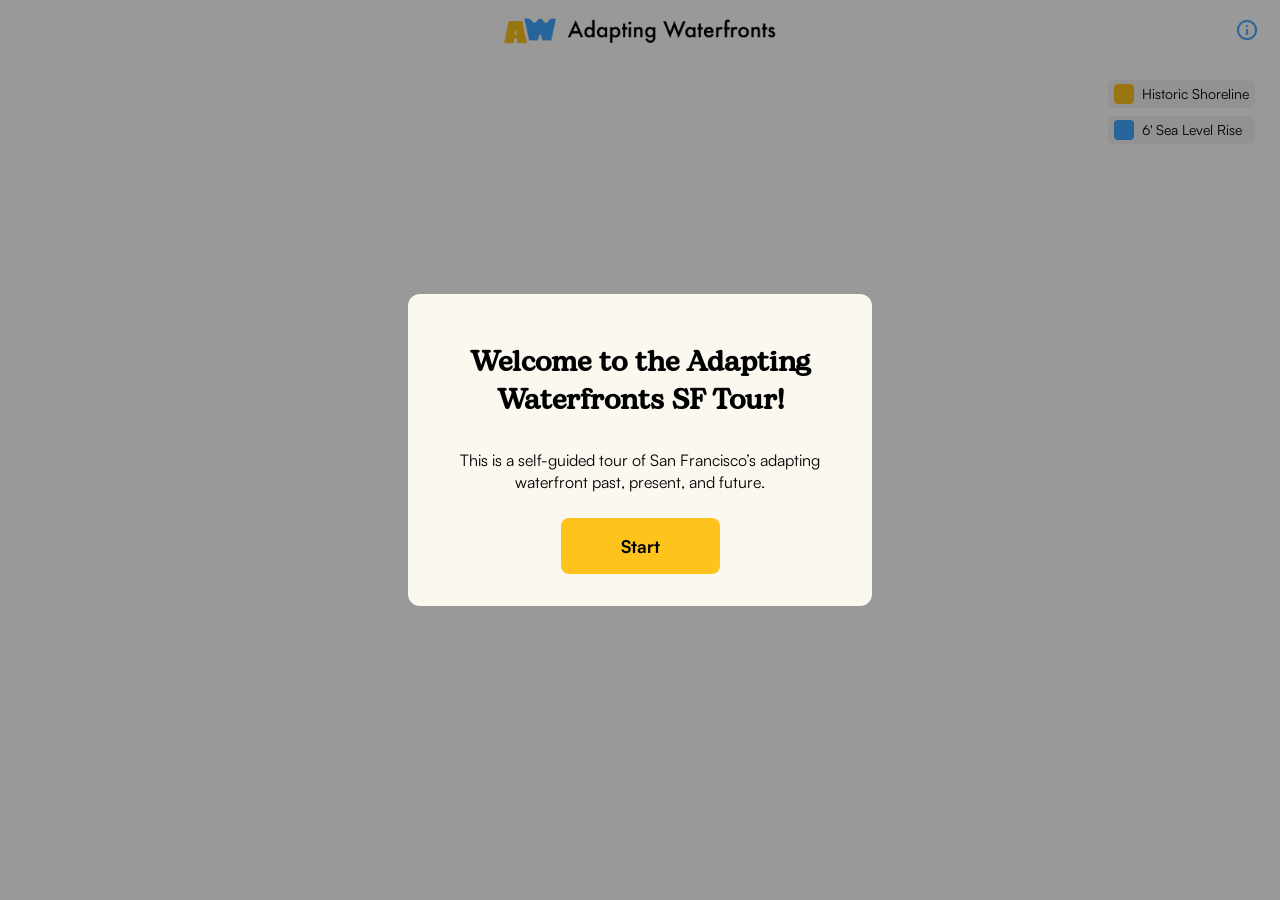
==== ar/index.html @ 4c815773 "Nested websites under one domain" ====
<!doctype html>
<html lang="en">
  <head>
    <meta charset="utf-8" />
    <title>Adapting Waterfronts SF - AR</title>
    <!-- <base href="https://abigailxchen.github.io/adapting-waterfronts-tour/"> -->
    <link rel="icon" type="image/png" href="img/AW_Favicon.png" />
    <meta name="viewport" content="width=device-width, initial-scale=1" />
    <link
      href="https://fonts.googleapis.com/css?family=Open+Sans"
      rel="stylesheet"
    />
    <script src="https://api.mapbox.com/mapbox-gl-js/v3.14.0/mapbox-gl.js"></script>
    <link
      href="https://api.mapbox.com/mapbox-gl-js/v3.14.0/mapbox-gl.css"
      rel="stylesheet"
    />

    <style>
      body {
        margin: 0;
        padding: 0;
        font-family: 'Open Sans', sans-serif;
      }

      /* Fonts */
      @font-face {
        font-family: 'BogartAlt';
        src: url('fonts/BOGARTALTMEDIUMTRIAL.TTF') format('truetype'),
            url('fonts/BOGARTALTMEDIUMTRIAL.TTF') format('woff');
        font-weight: medium;
        font-style: normal;
      }

      @font-face {
        font-family: 'Satoshi';
        src: url('fonts/Satoshi-Regular.otf') format('opentype'),
            url('fonts/Satoshi-Regular.otf') format('woff');
        font-weight: normal;
        font-style: normal;
      }

      @font-face {
        font-family: 'Satoshi';
        src: url('fonts/Satoshi-Bold.otf') format('opentype'),
            url('fonts/Satoshi-Bold.otf') format('woff');
        font-weight: bold;
        font-style: normal;
      }

      /* Modal header */
      #introModal h1 {
        font-family: 'BogartAlt', serif; /* your custom font */
        font-size: 1.8em;
        line-height: 1.3; /* increase this if lines are too tight */
        margin-bottom: 1em;
      }

      /* Map popups header */
      .mapboxgl-popup-content h3 {
        font-size: 22px;
        font-family: 'BogartAlt', serif;
      }

      /* Info overlay headers */
      .infoContent h2 {
        font-family: 'BogartAlt', serif;
      }

      /* Paragraph text (modal, popup, info) */
      #introModal p,
      .mapboxgl-popup-content p,
      .infoContent p,
      .intro-steps
      {
        font-family: 'Satoshi', sans-serif;
      }

      /* Start button text */
      #startBtn {
        font-family: 'Satoshi', sans-serif;
        font-weight: bold;  /* will use Satoshi-Bold.otf */
      }

      /* Modal background overlay */
      #introOverlay {
        position: fixed;
        top: 0;
        left: 0;
        width: 100%;
        height: 100%;
        background: rgba(0,0,0,0.4);
        display: flex;
        align-items: center;
        justify-content: center;
        z-index: 1100; /* increased above topNav */
      }

      /* Modal content box */
      #introModal {
        background: #FBF8F0;
        padding: 2em;
        border-radius: 12px;
        max-width: 400px;
        width: 80%;
        text-align: center;
      }


      #introModal h1 {
        font-size: 1.8em;
        margin-bottom: 1em;
      }

      #introModal p {
        margin-bottom: 1.5em;
        line-height: 1.4;
      }

      #introModal ol.intro-steps {
        text-align: left;
        margin: 1em auto;
        padding-left: 0;
        display: inline-block;
        list-style: none;   /* hides the numbers */
        line-height: 1.5;
      }


      #startBtn {
        padding: 16px 60px;
        font-size: 1.1em;
        border: none;
        border-radius: 8px;
        background: #FFC31E;
        color: black;
        cursor: pointer;
      }

      #startBtn:hover {
        background: #F7D987;
      }

      /* Map */
      #map {
        position: absolute;
        top: 0;
        bottom: 0;
        width: 100%;
      }

        .marker {
        width: 35px;
        height: 35px;
        border-radius: 50%;
        background: #363636;
        color: white;
        font-size: 16px;
        font-weight: bold;
        display: flex;
        align-items: center;
        justify-content: center;
        cursor: pointer;
        border: 2px solid white;
        /* box-shadow: 0 0 5px rgba(0,0,0,0.3); */
        }

      .mapboxgl-popup {
        max-width: 400px;
        z-index: 1006;
      }

      /* Popup container */
      .mapboxgl-popup-content {
        background-color: #FBF8F0; /* beige */
        border-radius: 16px;       /* more rounded corners */
        padding: 12px 16px;        /* adjust padding if you like */
        font-family: sans-serif;   /* optional: match your site font */
        font-size: 14px;
        color: #333;               /* darker text for contrast */
      }

      /* Optional: popup tip (the little pointer triangle) */
      .mapboxgl-popup-tip {
        border-top-color: #FBF8F0 !important; /* beige pointer */
      }


      .mapboxgl-popup-close-button {
        font-size: 2em !important;   /* larger × */
        width: 44px !important;      /* bigger tap target */
        height: 44px !important;
        line-height: 44px !important;
        border-radius: 50%;
      }
      .mapboxgl-popup-close-button:hover,
      .mapboxgl-popup-close-button:focus {
        background: rgba(0,0,0,0.05);
      }

      #layerLegend {
        position: absolute;
        top: 70px;  /* sits below top nav (60px) */
        right: 15px;
        background: white;
        padding: 10px;
        border-radius: 8px;
        z-index: 1002;
        font-family: 'Satoshi', sans-serif;
    }

      /* Info overlays */
      .infoOverlay {
        position: fixed;
        top: 0;
        left: 0;
        width: 100%;
        height: 100%;
        background: rgba(0,0,0,0.6);
        display: none;
        align-items: center;
        justify-content: center;
        z-index: 1100;
      }

        .infoContent {
          background: #FBF8F0;
          padding: 2em;
          border-radius: 12px;
          max-width: 400px;
          width: 90%;
          max-height: 75vh;   /* limit height to 80% of viewport */
          overflow-y: auto;   /* enable scrolling if content is too tall */
          text-align: left;
          position: relative;
        }

      .about-logos {
        display: flex;
        justify-content: center; /* centers logos in a row */
        align-items: center; /* aligns them vertically */
        gap: 20px; /* space between logos */
        margin-top: 1em;
        flex-wrap: wrap; /* allows wrapping on very small screens */
      }

      .about-logos img {
        max-height: 60px; /* control logo size */
        width: auto;
        object-fit: contain;
      }

      .closeBtn {
        position: absolute;
        top: 12px;
        right: 12px;
        background: transparent;
        border: none;
        font-size: 2em;              /* bigger "×" */
        line-height: 1;
        cursor: pointer;
        width: 44px;                 /* min recommended touch target */
        height: 44px;                /* min recommended touch target */
        display: flex;
        align-items: center;
        justify-content: center;
        border-radius: 50%;          /* optional: circular hit area */
      }
      
      /* Remove hover effect completely */
      .mapboxgl-popup-close-button,
      .mapboxgl-popup-close-button:hover,
      .mapboxgl-popup-close-button:focus,
      .mapboxgl-popup-close-button:active {
          background: transparent !important;  /* no hover color */
      }

      /* Top Navigation Bar */
      #topNav {
        position: absolute;
        top: 0;
        left: 0;
        width: 100%;
        height: 60px;
        background: rgba(255,255,255);
        display: flex;
        align-items: center;
        justify-content: center;
        z-index: 1005;
      } 

      #logoImg {
        height: 30px;   /* fits within 60px nav bar */
        width: auto;
        display: block;
      }


      #infoBtn {
        position: absolute;
        right: 15px;
        background: transparent;
        border: none;
        font-size: 1.5em;
        cursor: pointer;
        display: flex;
        align-items: center;
        justify-content: center;
      }

      #infoBtn img {
      height: 24px;
      width: auto;
    }


      .qr-section {
        text-align: center;   /* centers instructions */
        margin-top: 12px;     /* spacing above the section */
      }

      .qr-section p {
        margin-bottom: 8px;   /* space between text and QR image */
      }

      .qr-code {
        display: block;
        margin: 0 auto;
        max-width: 25%;     /* keep it a reasonable size */
        height: auto;
      }

      /* Layer legend */
      .layer-toggle {
        display: flex;
        align-items: center;
        cursor: pointer;
        margin-bottom: 8px;
        user-select: none;
        padding: 4px 6px; /* optional: clickable area */
        border-radius: 6px;
        transition: background 0.2s;
      }

      .layer-toggle .color-box {
        width: 20px;
        height: 20px;
        border-radius: 4px;
        margin-right: 8px;
        transition: opacity 0.2s;
      }

      .layer-toggle.active {
        background: rgba(0,0,0,0.05); /* subtle highlight */
      }

      .layer-toggle:not(.active) .color-box {
        opacity: 0.4; /* faded when inactive */
      }


      .layer-toggle .layer-label {
        font-family: 'Satoshi', sans-serif;
        font-size: 14px;
      }

      .layer-toggle:last-child {
        margin-bottom: 0;
      }


    </style>
  </head>

  <body>
      <!-- Intro Modal -->
      <div id="introOverlay" style="display:flex;">
      <div id="introModal">
          <h1>Welcome to the Adapting Waterfronts SF Tour!</h1>
          <p>This is a self-guided tour of San Francisco’s adapting waterfront past, present, and future.</p>
          <!-- <p> Here’s how to get started: </p>
          <ol class="intro-steps">
            <li><strong>Step 1.</strong> Download <a href="https://apps.apple.com/us/app/adobe-aero/id1401748913">Adobe Aero</a>. Sign in.</li>
            <li><strong>Step 2.</strong> Click on map markers and hold the QR code to be redirected to the AR experience.</li>
            <li><strong>Step 3.</strong> Follow the prompts on Aero to view installation.</li>
            <li><strong>Step 4.</strong> Enjoy and be aware of your surroundings at all times.</li>
          </ol><p></p> -->
          <button id="startBtn">Start</button>
      </div>
      </div>

    <!-- Top Navigation Bar -->
    <div id="topNav">
      <!-- <a href="https://www.adaptingwaterfronts.com/"> -->
        <img src="img/AW_Logo_Words.png" alt="Adapting Waterfronts logo" id="logoImg" />
      <!-- </a> -->
      <button id="infoBtn"><img src="img/Info_Icon.png" alt="Info"></button>
    </div>


    <!-- Combined Info Overlay -->
    <div id="infoOverlay" class="infoOverlay">
      <div class="infoContent">
        <button class="closeBtn">&times;</button>
        <!-- <h2>Getting Started</h2>
        <p><strong>Step 1.</strong> Download <a href="https://apps.apple.com/us/app/adobe-aero/id1401748913">Adobe Aero</a>. Sign in.</p>
        <p><strong>Step 2.</strong> Click on the map markers, hold the QR code, and click “Open Adobe Aero” to be redirected to the AR experience.</p>
        <p><strong>Step 3.</strong> Look in the direction of the present-day photo.</p>
        <p><strong>Step 4.</strong> Once uploaded, tap on screen to anchor the AR installation on ground.</p>
        <p><strong>Step 5.</strong> Enjoy and be aware of your surroundings at all times.</p><br> -->

        <h2>About</h2>
        <p>Adapting Waterfronts is a self-guided tour along San Francisco’s historic downtown. The project invites the public to explore the past, present, and potential future transformations of the city’s shoreline as it adapts to climate change by visualizing installations at 8 designated locations. Supported by funds from the Research, Scholarly and Creative Activities (RCSA) Grant Program at the California Polytechnic State University in San Luis Obispo.</p>
        <p>Created by Gabriel Tenaya Kaprielian</p>
        <p>Web & Graphic Design by Abigail Chen</p>
        <!-- <div class="about-logos">
          <img src="img/CalPoly_Logo.png" alt="Cal Poly Logo">
          <img src="img/SPUR_Logo.png" alt="SPUR Logo">
          <img src="img/PortofSF_Logo.png" alt="Port of SF Logo">
        </div> -->
        <br>

        <h2>Historic Images</h2>
        <p>Site 1 - Mission Street (1917): OpenSFHistory.org / wnp36.01691; DPW Horace Chaffee (SF Department of Public Works / Courtesy of a Private Collector)</p>
        <p>Site 2 - 1st Street (1914): OpenSFHistory.org / wnp36.00474; DPW Horace Chaffee (SF Department of Public Works / Courtesy of a Private Collector)</p>
        <p>Site 3 - Market Street (1903): OpenSFHistory.org / wnp27.0263; (Courtesy of a Private Collector)</p>
        <p>Site 4 - Battery Street (1916): OpenSFHistory.org / wnp36.01311; DPW Horace Chaffee (SF Department of Public Works / Courtesy of a Private Collector)</p>
        <p>Site 5 - Pine Street (1866): OpenSFHistory.org / wnp71.1981; Lawrence & Houseworth (Martin Behrman Negative Collection / Courtesy of the Golden Gate NRA, Park Archives)</p>
        <p>Site 6 - Montgomery Street (1907): OpenSFHistory.org / wnp102.0052; (Helen Sjoberg Collection / Courtesy of Vicky Walker, Bernal History Project)</p>
        <p>Site 7 - Davis Street (1921): OpenSFHistory.org / wnp36.02596; (DPW Horace Chaffee (SF Department of Public Works / Courtesy of a Private Collector))</p>
        <p>Site 8 - Market Street (1960): OpenSFHistory.org / wpn27.5217; (Courtesy of a Private Collector)</p><br>

        <h2>Data Sources</h2>
        <p>The <a href="https://www.coast.noaa.gov/slr">sea level rise data</a> was created by the National Oceanic and Atmospheric Administration (NOAA) Office for Coastal Management. </p>
        <p>The historic shoreline data was sourced from UC Berkeley Library, “GIS (Geospatial Information Systems): California & Bay Area GIS Data.”</p>
        <p>All data is licensed under the <a href="https://creativecommons.org/licenses/by-nc/4.0/">Creative Commons Attribution-Noncommercial 4.0 License.</a></p><br>
       
        <h2>Disclaimer</h2>
        <p>The content contained in this website are speculative fictions. Their intended purpose is to inspire the imagination by considering different scenarios and strategies for climate change adaptation. The images are artistic renderings and do not explicitly reflect the scientific findings or stance of any of the partner organizations.</p>
      </div>
    </div>


    <!-- Map -->
    <div id="map"></div>

    <!-- Layer legend / toggle -->
    <div id="layerLegend">
      <div class="layer-toggle active" data-layer="shoreline">
        <span class="color-box" style="background-color: #FFC31E;"></span>
        <span class="layer-label">Historic Shoreline</span>
      </div>
      <div class="layer-toggle active" data-layer="6ftslr">
        <span class="color-box" style="background-color: #41A7FF;"></span>
        <span class="layer-label">6' Sea Level Rise</span>
      </div>
    </div>



    <script>
      // Custom access token for github website
      mapboxgl.accessToken = 'pk.eyJ1IjoiZ3NjYWxlczEiLCJhIjoiY21mYnJoN3R1MTd0MTJscTJsbHBzYjRxMCJ9.cumfjtafRFRLWWKQOUkAfg';

      // Create map
        const map = new mapboxgl.Map({
            container: 'map',
            style: 'mapbox://styles/mapbox/light-v11',
            center: [-122.39867, 37.79268],
            zoom: 14.15
        });

        // Add geolocate
        const geolocate = new mapboxgl.GeolocateControl({
            positionOptions: {
                enableHighAccuracy: true
            },
            trackUserLocation: true,
            showUserHeading: true
        });

        map.addControl(geolocate);

        // Intro modal logic
        const introOverlay = document.getElementById("introOverlay");
        const startBtn = document.getElementById("startBtn");

        startBtn.addEventListener("click", () => {
        introOverlay.style.display = "none"; // completely hide intro overlay
        // Trigger geolocation
        geolocate.trigger(); // will prompt the user to share location
        });

      // Top nav info button logic
      const infoBtn = document.getElementById("infoBtn");
      const infoOverlay = document.getElementById("infoOverlay");
      const closeBtn = infoOverlay.querySelector(".closeBtn");

      infoBtn.addEventListener("click", () => {
        infoOverlay.style.display = "flex";
      });

      closeBtn.addEventListener("click", () => {
        infoOverlay.style.display = "none";
      });

        // Load points
        const geojson = {
            type: 'FeatureCollection',
            features: [
                {
                type: 'Feature',
                geometry: {
                    type: 'Point',
                    coordinates: [-122.400652, 37.787491]
                },
                properties: {
                    title: 'Mission & New Montgomery Street',
                    description: "You’re standing on top of what was once a coastal sand dune prairie. Home to a diverse community of animals such as the northern harrier, brush rabbit, and coyote. Imagine if Mission Street was returned to pre-development ecology, replacing the concrete corridor with dune scrub and flowering plants including the Douglas Iris, baby blue eyes, and purple owl’s clover.",
                    picture: '1_GIF.gif',
                    //instructions: "Hold the QR and click 'Open Adobe Aero'!",
                    // qr: '1_AR_QR.png'

                }
                },
                {
                type: 'Feature',
                geometry: {
                    type: 'Point',
                    coordinates: [-122.397661, 37.789759]
                },
                properties: {
                    title: 'Mission & 1st Street',
                    description: 'You are standing on the edge of the historic shoreline of San Francisco! Can you imagine what it looked like at this beach before the city was built? With rising sea levels, the shoreline may return to its original location. A managed retreat is one adaptation strategy that removes parts of the city at risk of flooding. Are there parts of downtown that you wouldn’t want to see lost?',
                    picture: '2_GIF.gif',
                    // instructions: "Hold the QR and click 'Open Adobe Aero'!",
                    // qr: '2_AR_QR.png'

                }
                },
                {
                type: 'Feature',
                geometry: {
                    type: 'Point',
                    coordinates: [-122.399196, 37.791108]
                },
                properties: {
                    title: 'Market & 1st Street',
                    description: 'Canals can be used as part of a larger climate adaptation strategy for coastal cities. They can store excess water during heavy rainfall and relieve pressure on rising groundwater and saltwater intrusion caused by rising sea levels. Can you envision canals replacing some streets in San Francisco? What would be the benefits and drawbacks?',
                    picture: '3_GIF.gif',
                    // instructions: "Hold the QR and click 'Open Adobe Aero'!",
                    // qr: '3_AR_QR.png'
                }
                },
                {
                type: 'Feature',
                geometry: {
                    type: 'Point',
                    coordinates: [-122.399804, 37.792270]
                },
                properties: {
                    title: 'Battery & Pine Street',
                    description: "If you were standing here in the early 1800s you would be knee deep in water. Consider how San Francisco can co-exist with the Bay ecosystem. Accommodating rising sea levels within the existing city infrastructure is one adaptation strategy. Imagine streets replaced with tide pools. How many intertidal plants and animals can you name and where can you find them today?",
                    picture: '4_GIF.gif',
                    // instructions: "Hold the QR and click 'Open Adobe Aero'!",
                    // qr: '4_AR_QR.png'
                }
                },
                {
                type: 'Feature',
                geometry: {
                    type: 'Point',
                    coordinates: [-122.402612, 37.791938]
                },
                properties: {
                    title: 'Pine & Montgomery Street',
                    description: 'This was the location of a coast live oak woodland adapted to live by the ocean. Trees not only provide shade and shelter for many species but also play a significant role in climate mitigation and adaptation. They store carbon and can help reduce temperatures. Imagine walking in downtown San Francisco through a forest. How can that experience change your outlook on the day?',
                    picture: '5_GIF.gif',
                    // instructions: "Hold the QR and click 'Open Adobe Aero'!",
                    // qr: '5_AR_QR.png'
                }
                },
                {
                type: 'Feature',
                geometry: {
                    type: 'Point',
                    coordinates: [-122.403187, 37.794671]
                },
                properties: {
                    title: 'Montgomery & Clay Street',
                    description: 'Imagine a giant public pool in downtown San Francisco. Would you swim in it? The historic Fleishhacker Pool was once located at Ocean Beach and measured 1000’ long! A pool providing public recreation in the summer can also double as resilient stormwater infrastructure. It can retain rainwater during severe atmospheric river events to avoid compound flooding due to sea level rise.',
                    picture: '6_GIF.gif',
                    //  instructions: "Hold the QR and click 'Open Adobe Aero'!",
                    // qr: '6_AR_QR.png'

                }
                },
                {
                type: 'Feature',
                geometry: {
                    type: 'Point',
                    coordinates: [-122.397819, 37.794443]
                },
                properties: {
                    title: 'Davis & Sacramento Street',
                    description: 'As sea levels rise, the areas that have been built on reclaimed land are some of the most vulnerable to flooding. The Embarcadero Center, built on what used to be Yerba Buena Cove, contains raised walkways that could adapt to accommodate the rising Bay waters. How can we reconsider the concept of a static shoreline as a flexible shore area by embracing our relationship with the water?',
                    picture: '7_GIF.gif',
                    // instructions: "Hold the QR and click 'Open Adobe Aero'!",
                    // qr: '7_AR_QR.png'     

                }
                },
                {
                type: 'Feature',
                geometry: {
                    type: 'Point',
                    coordinates: [-122.395698, 37.793759]
                },
                properties: {
                    title: 'Market & Spear Street',
                    description: 'The Antarctic Ice Sheet extends nearly 5.4 million square miles with a mean thickness of 7,000 feet. If it all melted, global sea levels would rise over 190 feet. How many feet of sea level rise do you think would be too much for San Francisco to use walls as shoreline protection? What are designs that allow the Embarcadero seawall to be raised without separating the city from the Bay?',
                    picture: '8_GIF.gif',
                    // instructions: "Hold the QR and click 'Open Adobe Aero'!", 
                    // qr: '8_AR_QR.png'

                }
                },
                {
                type: 'Feature',
                geometry: {
                  type: 'Point',
                  coordinates: [-122.39344, 37.79547] // Ferry Building coordinates
                },
                properties: {
                  title: 'Ferry Building',
                  description: "Thank you for taking part in this walking tour! Join us for a happy hour and dinner at the Ferry Building to mingle and make friends :)",
                  picture: 'FerryBuilding_Image.png',
                  // instructions: "We would love to hear what you thought of this experience. Please fill out this feedback form to help us improve!",
                  // qr: 'QR_Feedback.png',
                  special: true  // flag to indicate this is a custom marker
                }
              }
            ]
            };

        // Add markers to map
        geojson.features.forEach((feature, index) => {
          let el;

          if (feature.properties.special) {
              // Create a custom flag marker for special locations
              el = document.createElement('div');
              el.style.backgroundImage = 'url(img/FerryBuilding_Icon.png)';
              el.style.width = '60px';
              el.style.height = '60px';
              el.style.backgroundSize = 'contain';
              el.style.backgroundRepeat = 'no-repeat';
              el.style.cursor = 'pointer';
            } else {
              // Default numbered marker
              el = document.createElement('div');
              el.className = 'marker';
              el.textContent = index + 1; // number markers chronologically
            }

          // Create popup
          const popup = new mapboxgl.Popup({ offset: 25, maxWidth: '316px', anchor: 'bottom' })
            .setHTML(
              `<h3>${feature.properties.title}</h3>
              <p>${feature.properties.description}</p>
              ${feature.properties.picture ? `<img src="img/${feature.properties.picture}" style="max-width:100%">` : ""}
              ${feature.properties.instructions || feature.properties.qr ? `
                  <div class="qr-section">
                    ${feature.properties.instructions ? `<p>${feature.properties.instructions}</p>` : ""}
                    ${feature.properties.qr ? `<img src="img/${feature.properties.qr}" alt="QR Code" class="qr-code">` : ""}
                  </div>` : ""}`
            );

          // Make a marker and add to the map
          const marker = new mapboxgl.Marker(el)
            .setLngLat(feature.geometry.coordinates)
            .setPopup(popup)
            .addTo(map);

          // When popup opens, recenter map so popup is visible and zoom if needed
          popup.on('open', () => {
            let targetZoom = map.getZoom();

            // On small screens, zoom in a little for readability
            if (window.innerWidth < 768 && targetZoom < 16) {
              targetZoom = 16; // adjust this zoom level as you like
            }

            map.easeTo({
              center: feature.geometry.coordinates,
              offset: [0, 330], // shift popup upward so it's not cut off
              zoom: targetZoom,
              duration: 900
            });
          });
        });

        map.on('load', () => {
          // Shoreline
          map.addSource('shoreline', {
            'type': 'vector',
            'url': 'mapbox://gscales1.1koo04dg' // Replace with Tileset ID
          });

          map.addLayer({
            'id': 'shoreline',
            'type': 'fill',
            'source': 'shoreline',
            'source-layer': 'bayfill_KML', // Replace with Tileset Vector Layer name
            'paint': {
              'fill-color': '#FFC31E',
              'fill-opacity': 0.4
            }
          });

          // 6ft SLR
          map.addSource('6ftslr', {
            'type': 'vector',
            'url': 'mapbox://gscales1.2fbkgkhm' // Replace with Tileset ID
          });

          map.addLayer({
            'id': '6ftslr',
            'type': 'fill',
            'source': '6ftslr',
            'source-layer': '6ft_SLR_KML', // Replace with Tileset Vector Layer name
            'paint': {
              'fill-color': '#41A7FF',
              'fill-opacity': 0.7
            }
          });

          // Route
          map.addSource('route', {
            'type': 'geojson',
            'data': {
              'type': 'Feature',
              'properties': {},
              'geometry': {
                'type': 'LineString',
                'coordinates': [
                  [-122.400517,37.78745],
                  [-122.397587,37.789784],
                  [-122.399158,37.791027],
                  [-122.399584,37.791348],
                  [-122.399789,37.792266],
                  [-122.402592,37.791905],
                  [-122.403138,37.79468],
                  [-122.398016,37.79534],
                  [-122.397809,37.794438],
                  [-122.396609,37.79459],
                  [-122.396324,37.793286],
                  [-122.395638, 37.793845]
                ]
              }
            }
          });

          map.addLayer({
            'id': 'route',
            'type': 'line',
            'source': 'route',
            'layout': {
              'line-join': 'round',
              'line-cap': 'round'
            },
            'paint': {
              'line-color': '#363636',
              'line-width': 6
            }
          });

        // Layer toggle logic
        const layerButtons = document.querySelectorAll('.layer-toggle');

        layerButtons.forEach(button => {
          const layerId = button.dataset.layer;

          // Make layer visible by default
          map.setLayoutProperty(layerId, 'visibility', 'visible');
          button.classList.add('active'); // visually active

          button.addEventListener('click', () => {
            const visibility = map.getLayoutProperty(layerId, 'visibility');

            if (visibility === 'visible') {
              map.setLayoutProperty(layerId, 'visibility', 'none');
              button.classList.remove('active');
            } else {
              map.setLayoutProperty(layerId, 'visibility', 'visible');
              button.classList.add('active');
            }
          });
        });
      });

    </script>
  </body>
</html>
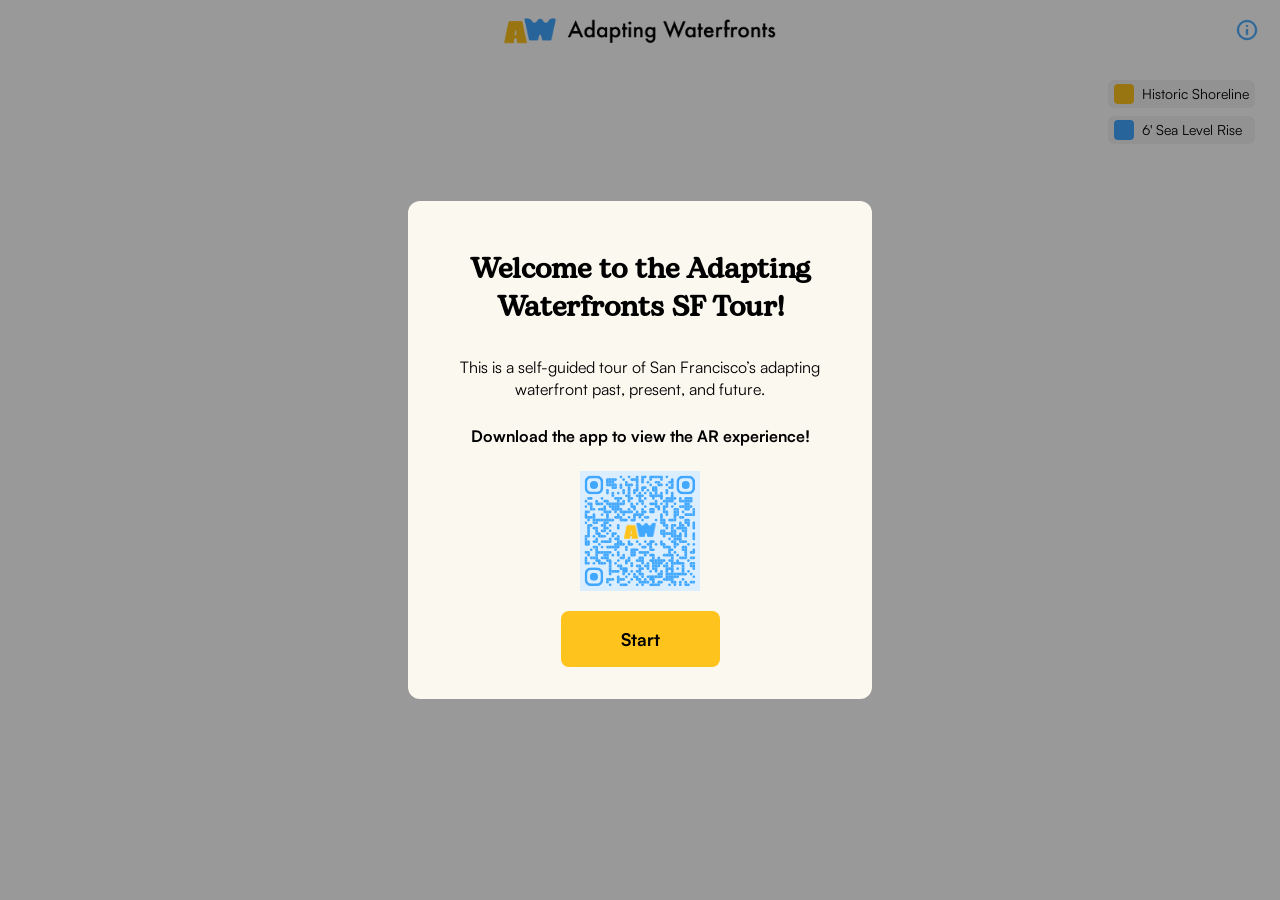
==== commit b4c481af: "Added app store QR code" ====
--- a/ar/index.html
+++ b/ar/index.html
@@ -126,6 +126,22 @@
         line-height: 1.5;
       }
 
+      .download-ar {
+        text-align: center;
+        margin-top: 20px;
+        margin-bottom: 20px;
+      }
+
+      .download-ar p {
+        margin-bottom: 10px;
+      }
+
+      .intro-qr {
+        display: block;
+        width: 120px;
+        height: auto;
+        margin: 0 auto;
+      }
 
       #startBtn {
         padding: 16px 60px;
@@ -293,8 +309,13 @@
         height: 30px;   /* fits within 60px nav bar */
         width: auto;
         display: block;
-      }
-
+        transition: transform 0.25s ease;
+        transform-origin: center;
+      }
+
+      #logoImg:hover {
+        transform: scale(1.05);
+      }
 
       #infoBtn {
         position: absolute;
@@ -385,15 +406,19 @@
             <li><strong>Step 3.</strong> Follow the prompts on Aero to view installation.</li>
             <li><strong>Step 4.</strong> Enjoy and be aware of your surroundings at all times.</li>
           </ol><p></p> -->
+          <div class="download-ar">
+            <p><strong>Download the app to view the AR experience!</strong></p>
+            <img src="img/Download_App_QR.svg" alt="QR Code to download the app" class="intro-qr">
+          </div>
           <button id="startBtn">Start</button>
       </div>
       </div>
 
     <!-- Top Navigation Bar -->
     <div id="topNav">
-      <!-- <a href="https://www.adaptingwaterfronts.com/"> -->
+      <a href="../index.html">
         <img src="img/AW_Logo_Words.png" alt="Adapting Waterfronts logo" id="logoImg" />
-      <!-- </a> -->
+      </a>
       <button id="infoBtn"><img src="img/Info_Icon.png" alt="Info"></button>
     </div>
 
